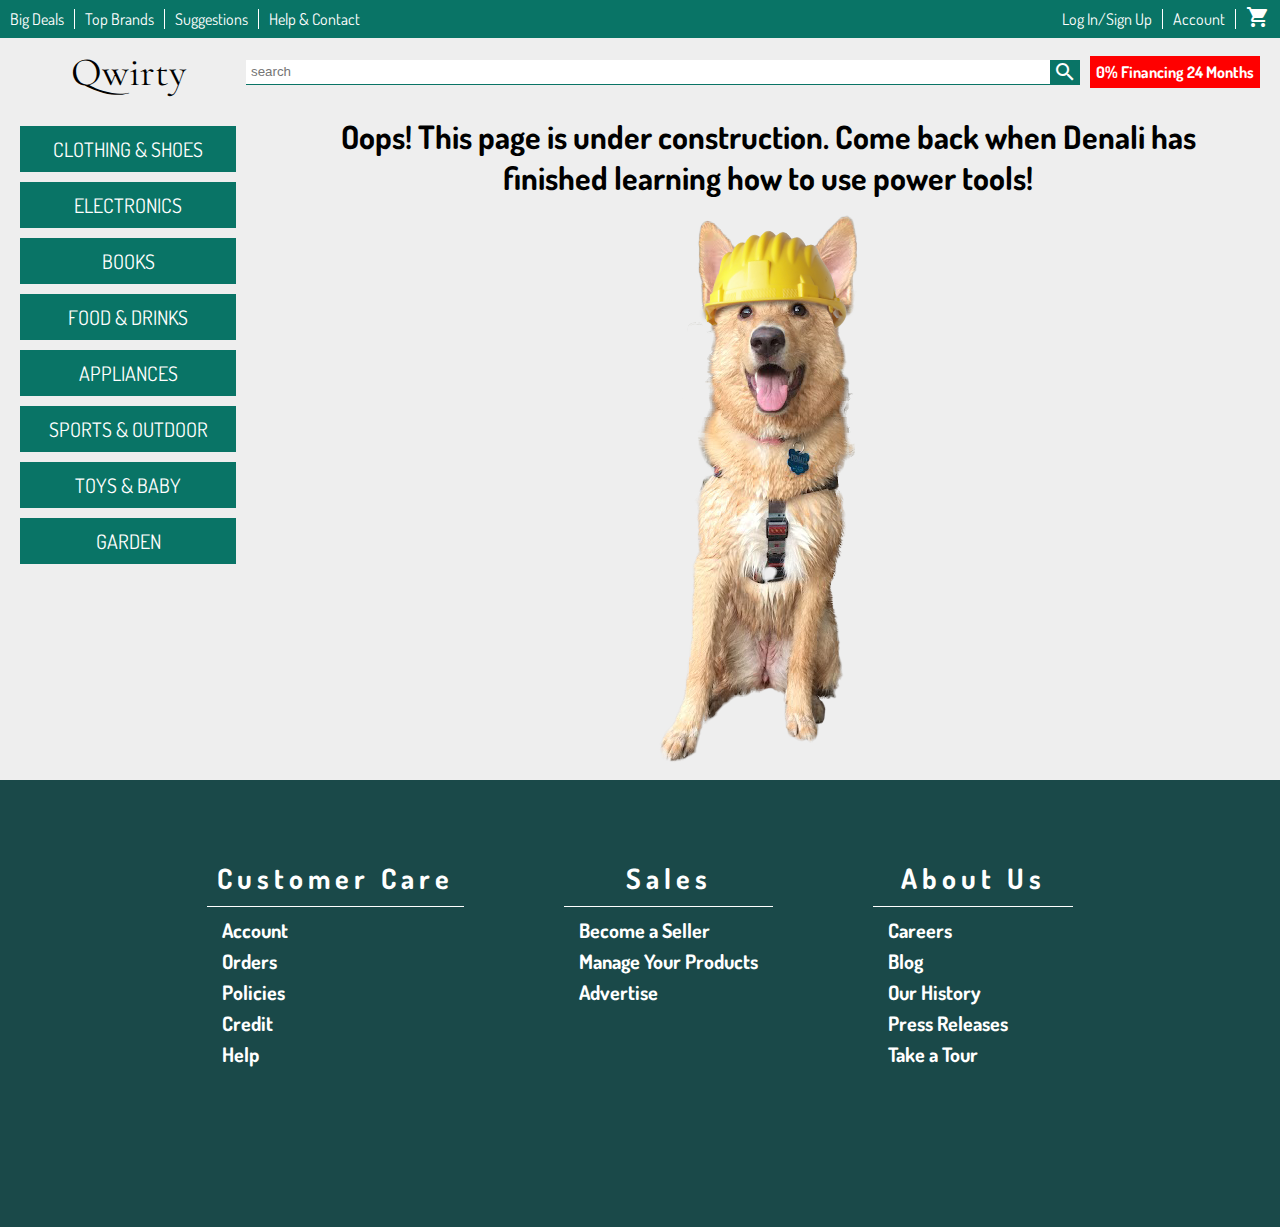
==== construction.html @ d22abcfa "Add construction.html" ====
<!DOCTYPE html>
<html lang="en">

<head>
  <meta charset="UTF-8">
  <meta http-equiv="X-UA-Compatible" content="IE=edge">
  <meta name="viewport" content="width=device-width, initial-scale=1.0">
  <link
    href="https://fonts.googleapis.com/css?family=Material+Icons|Material+Symbols+Outlined:opsz,wght,FILL,GRAD@20..48,100..700,0..1,-50..200|IM+Fell+Great+Primer+SC|Cormorant+Garamond|Dosis|Open+Sans+Condensed:300&display=swap"
    rel="stylesheet">
  <link rel="stylesheet" href="index.css">
  <link rel="stylesheet" href="header.css">
  <link rel="stylesheet" href="categories.css">
  <link rel="stylesheet" href="footer.css">
  <link rel="stylesheet" href="construction.css">

  <title>Document</title>
</head>

<body>
  <header>
    <nav class="main-nav">
      <ul class="horizontal nav-list">
        <li><a href="./construction.html">Big Deals</a></li>
        <li><a href="./construction.html">Top Brands</a></li>
        <li><a href="./construction.html">Suggestions</a></li>
        <li><a href="./construction.html">Help & Contact</a></li>
      </ul>
      <ul class="horizontal nav-list full-width">
        <li><a href="./construction.html">Log In/Sign Up</a></li>
        <li><a href="./construction.html">Account</a></li>
        <li><a href="./construction.html"><i class="material-icons">shopping_cart</i></a></li>
      </ul>
      <ul class="horizontal nav-list short-width">
        <li><a href="./construction.html"><i class="material-icons">menu</i></a></li>
      </ul>
    </nav>
    <nav class="sub-nav">
      <span class="company-name">
        Qwirty
      </span>
      <form class="search-form" action="./construction.html">
        <input type="text" name="search-term" placeholder="search">
        <button type="submit"><i class="material-icons">search</i></button>
      </form>
      <a class="credit-offer" href="./construction.html">0% Financing 24 Months</a>
    </nav>
    <a class="short-credit-offer" href="./construction.html">0% Financing 24 Months</a>
  </header>

  <main>
    <nav class="categories">
      <a href="./construction.html">Categories<span class="material-symbols-outlined">
          expand_more
        </span></a>
      <a href="./construction.html">clothing & shoes</a>
      <a href="./construction.html">electronics</a>
      <a href="./construction.html">books</a>
      <a href="./construction.html">food & drinks</a>
      <a href="./construction.html">appliances</a>
      <a href="./construction.html">sports & outdoor</a>
      <a href="./construction.html">toys & baby</a>
      <a href="./construction.html">garden</a>
    </nav>
    <section id="construction">
      <h1>Oops! This page is under construction. Come back when Denali has finished learning how to use power tools!
      </h1>
      <img src="./images/denali-construction.png" alt="my cute dog wearing a hard hat">
    </section>
  </main>

  <footer>
    <section>
      <h2>Customer Care</h2>
      <a href="./construction.html">Account</a>
      <a href="./construction.html">Orders</a>
      <a href="./construction.html">Policies</a>
      <a href="./construction.html">Credit</a>
      <a href="./construction.html">Help</a>
    </section>
    <section>
      <h2>Sales</h2>
      <a href="./construction.html">Become a Seller</a>
      <a href="./construction.html">Manage Your Products</a>
      <a href="./construction.html">Advertise</a>
    </section>
    <section>
      <h2>About Us</h2>
      <a href="./construction.html">Careers</a>
      <a href="./construction.html">Blog</a>
      <a href="./construction.html">Our History</a>
      <a href="./construction.html">Press Releases</a>
      <a href="./construction.html">Take a Tour</a>
    </section>
  </footer>
</body>

</html>
---- index.css ----
* {
  margin: 0;
  padding: 0;
  box-sizing: border-box;
}

body {
  background: #eee;
  display: flex;
  flex-direction: column;
  height: 100%;
}

header,
footer {
  flex: none;
}

main {
  display: flex;
  flex: 1 0 auto;
}

a:hover,
button:hover {
  cursor: pointer;
}

@media (max-width: 768px) {
  main {
    flex-direction: column;
  }
}
---- header.css ----
header {
  display: flex;
  flex-direction: column;
}

.main-nav {
  background-color: rgb(9, 116, 102);
  display: flex;
  justify-content: space-between;
}

.main-nav a:hover {
  font-weight: bold;
}

.main-nav a:hover i {
  opacity: 0.7;
}

.nav-list {
  font-family: 'Dosis';
  display: flex;
  align-items: center;
  justify-content: flex-start;
  flex-shrink: 1;
  padding: 5px 0;
}

.nav-list a,
.short-credit-offer a {
  color: white;
  text-decoration: none;
  padding: 0 10px 0 10px;
}

.nav-list li {
  border-right: 1px white solid;
}

.nav-list li:last-of-type {
  border: none;
}

.full-width {
  display: flex;
}

.short-width {
  display: none;
}

.sub-nav {
  max-width: 100%;
  display: flex;
  justify-content: center;
  align-items: center;
  padding: 10px 20px;
  gap: 10px;
}

.company-name {
  text-align: center;
  font-family: 'Cormorant Garamond';
  font-size: 40px;
  flex: 0 0 216px;
}

.search-form {
  display: flex;
  flex: 1;
  border-bottom: 1px rgb(9, 116, 102) solid;
}

.search-form input {
  flex: 1;
  border: none;
  padding-left: 5px;
}

.search-form button {
  display: flex;
  align-items: center;
  color: white;
  background-color: rgb(9, 116, 102);
  border: 0;
  padding: 0 3px;
}

.search-form button:hover {
  opacity: 0.7;
}

.credit-offer {
  font-family: 'Dosis';
  font-weight: bold;
  padding: 6px;
  display: flex;
  background-color: red;
  color: white;
  justify-content: center;
  align-items: center;
  text-decoration: none;
  flex-shrink: 0;
}

.short-credit-offer {
  font-family: 'Dosis';
  font-weight: bold;
  padding: 6px;
  display: none;
  background-color: red;
  color: white;
  justify-content: center;
  align-items: center;
  text-decoration: none;
  flex-shrink: 0;
}

.credit-offer:hover,
.short-credit-offer:hover {
  background-color: orange;
}

ul {
  list-style-type: none;
  text-decoration: none;
  margin: 0;
  padding: 0;
}

@media (max-width:768px) {
  .full-width {
    display: none;
  }

  .short-width {
    display: flex;
  }

  .company-name {
    font-size: 30px;
    padding: 5px 10px 5px 5px;
    flex: 0 1 100px;
  }

  .credit-offer {
    display: none;
  }

  .short-credit-offer {
    display: flex;
  }


}

@media (max-width:545px) {
  .nav-list {
    font-size: 3vw;
  }
}
---- categories.css ----
.categories {
  flex: 0 0 256px;
  display: flex;
  flex-direction: column;
  gap: 10px;
  padding: 20px;
}

.categories a {
  display: flex;
  text-decoration: none;
  font-family: 'Dosis';
  font-size: 20px;
  align-items: center;
  justify-content: center;
  text-transform: uppercase;
  color: white;
  background-color: rgb(9, 116, 102);
  padding: 10px;
}

.categories a:first-child {
  display: none;
}

.categories a:hover {
  background-color: rgba(9, 116, 102, 0.555);
  box-shadow: 0 2px 5px -2px black;
}

@media (max-width: 768px) {
  .categories a:first-child {
    display: flex;
  }

  .categories a:nth-child(n+2) {
    display: none;
  }

  .categories {
    flex: 0 1 auto;
    padding-bottom: 0;
  }
}
---- footer.css ----
footer {
  display: flex;
  background-color: rgb(26, 73, 73);
  padding: 5rem 1rem 10rem 1rem;
  font-family: 'Dosis';
  gap: 100px;
  justify-content: center;
}

footer a {
  color: white;
  font-size: 20px;
  font-weight: bold;
  text-decoration: none;
  margin: 0 15px 5px 15px;
}

footer a:last-child {
  margin-bottom: 0;
}

footer a:hover {
  text-decoration: underline;
}

footer section {
  display: flex;
  flex-direction: column;
  min-width: 200px;
}

footer h2 {
  text-align: center;
  color: white;
  border-bottom: 1px white solid;
  padding: 0 10px 10px 10px;
  margin: 0 0 10px 0;
  font-size: 28px;
  letter-spacing: 5px;
}

@media (max-width: 768px) {
  footer {
    flex-direction: column;
    align-items: center;
    gap: 50px;
  }

  footer section {
    max-width: 75%;
    text-align: center;

  }
}
---- construction.css ----
#construction {
  display: flex;
  flex-direction: column;
  justify-content: center;
  align-items: center;
}

#construction h1 {
  font-size: 2em;
  font-family: 'Dosis';
  padding: 10px 50px 0 50px;
  text-align: center;
}

@media (max-width: 768px) {
  #construction h1 {
    padding: 10px;
  }
}
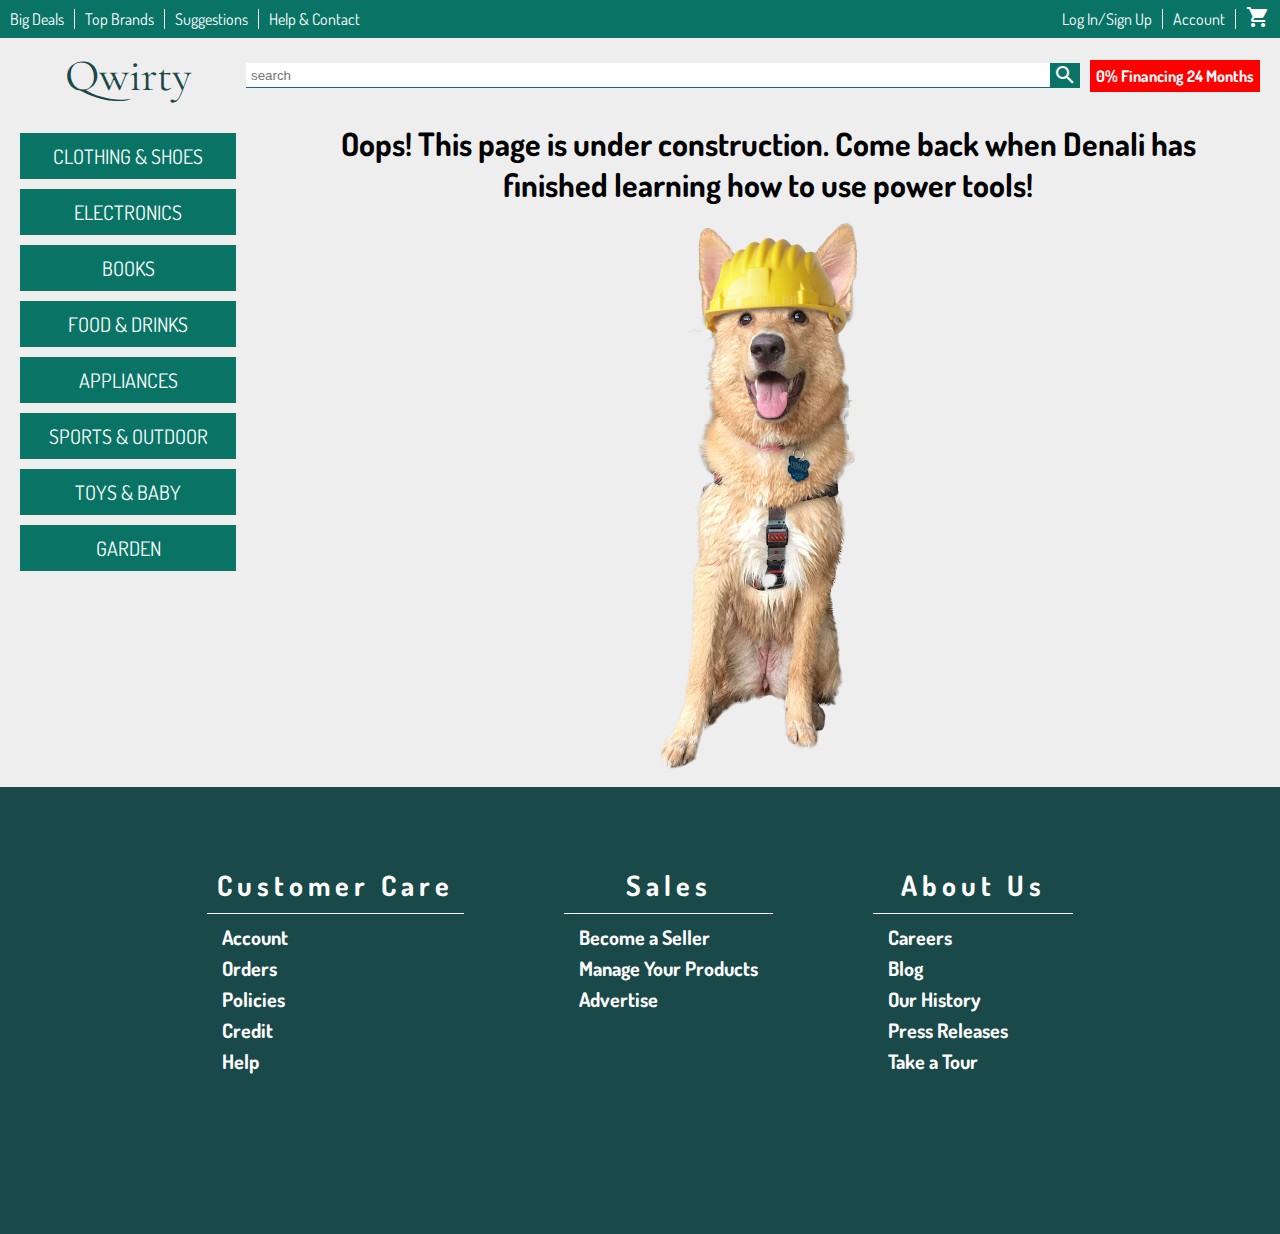
==== commit 9eee0fbb: "Add hyperlink to logo" ====
--- a/construction.html
+++ b/construction.html
@@ -36,9 +36,9 @@
       </ul>
     </nav>
     <nav class="sub-nav">
-      <span class="company-name">
-        Qwirty
-      </span>
+      <a class="company-name" href="./index.html"><span>
+          Qwirty
+        </span></a>
       <form class="search-form" action="./construction.html">
         <input type="text" name="search-term" placeholder="search">
         <button type="submit"><i class="material-icons">search</i></button>
--- a/header.css
+++ b/header.css
@@ -59,9 +59,11 @@
 }
 
 .company-name {
+  text-decoration: none;
+  color: rgb(26, 73, 73);
   text-align: center;
   font-family: 'Cormorant Garamond';
-  font-size: 40px;
+  font-size: 45px;
   flex: 0 0 216px;
 }
 
